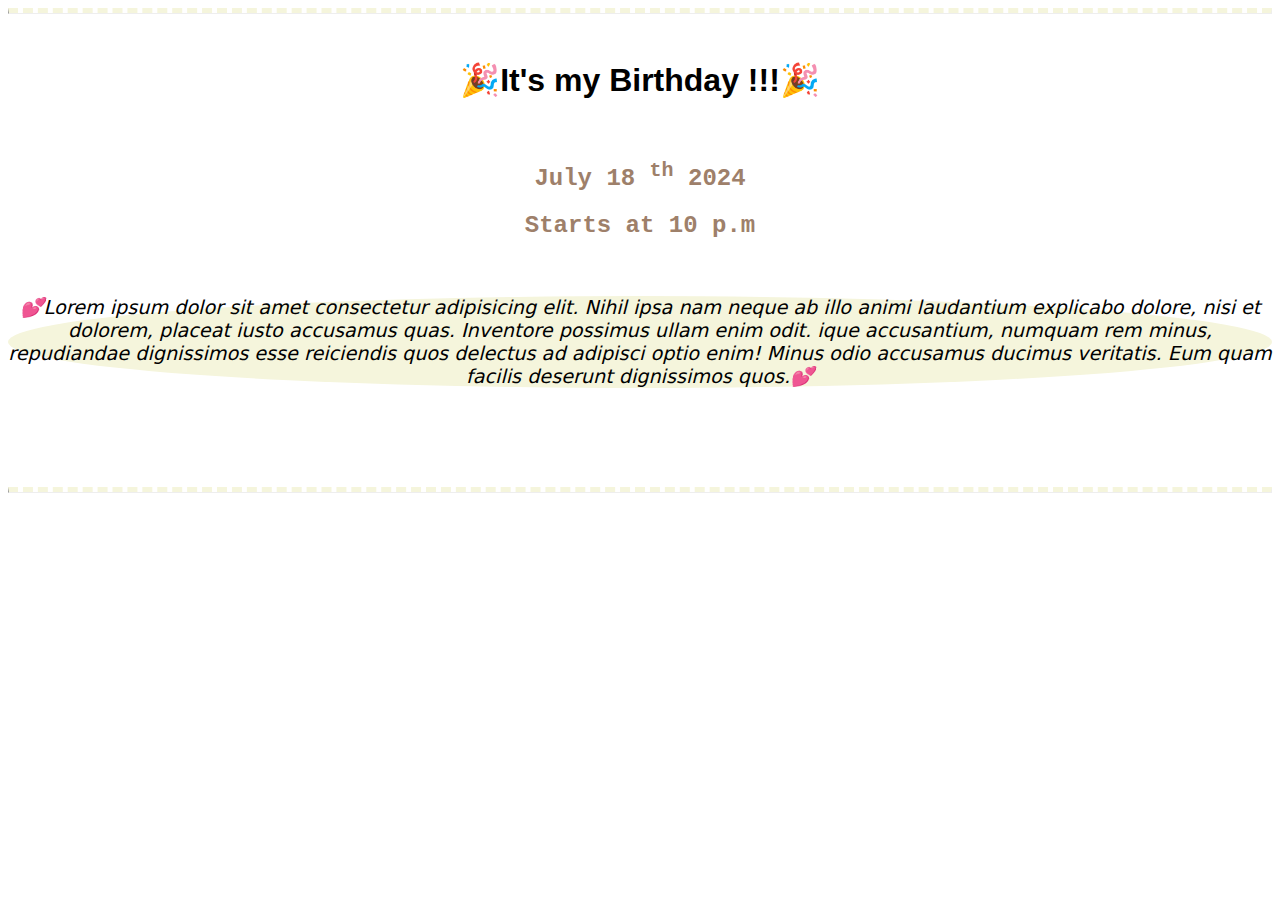
==== index.html @ 5b9b319f "added files" ====
<!DOCTYPE html>
<html lang="en">
<head>

    <meta charset="UTF-8">
    <meta name="viewport" content="width=device-width, initial-scale=1.0">
    <title>INVITATION</title>
    <Link href="stylesheet.css" rel="stylesheet"/>

</head>
<body>

    <hr>

    <br>

    <h1> 🎉It's my Birthday !!!🎉 </h1>

    <br>

    <h2> July 18 <sup>th</sup> 2024</h2> 

    <h2>Starts at 10 p.m </h2>

  

    <br>

    <p>💕Lorem ipsum dolor sit amet consectetur adipisicing elit. Nihil ipsa nam neque ab illo animi laudantium explicabo dolore, nisi et dolorem, placeat iusto accusamus quas. Inventore possimus ullam enim odit. ique accusantium, numquam rem minus, repudiandae dignissimos esse reiciendis quos delectus ad adipisci optio enim! Minus odio accusamus ducimus veritatis. Eum quam facilis deserunt dignissimos quos.💕</p>


    <br><br><br><br>
    
    <hr>
    
</body>
</html>
---- stylesheet.css ----
h1 {
    font-family:'Lucida Sans', 'Lucida Sans Regular', 'Lucida Grande', 'Lucida Sans Unicode', Geneva, Verdana, sans-serif ;
    text-align: center;
    
}

h2{
     color: rgb(158, 128, 106);
     text-align: center;
     font-family: 'Courier New', Courier, monospace;
}
 hr{
    border-top: 5px dashed beige;
 }
p{
    text-align: center;
    font-size: larger;
    font-style: italic;
    font-family: system-ui, -apple-system, BlinkMacSystemFont, 'Segoe UI', Roboto, Oxygen, Ubuntu, Cantarell, 'Open Sans', 'Helvetica Neue', sans-serif;
    background-color: beige ;
    border-radius: 90%;


}
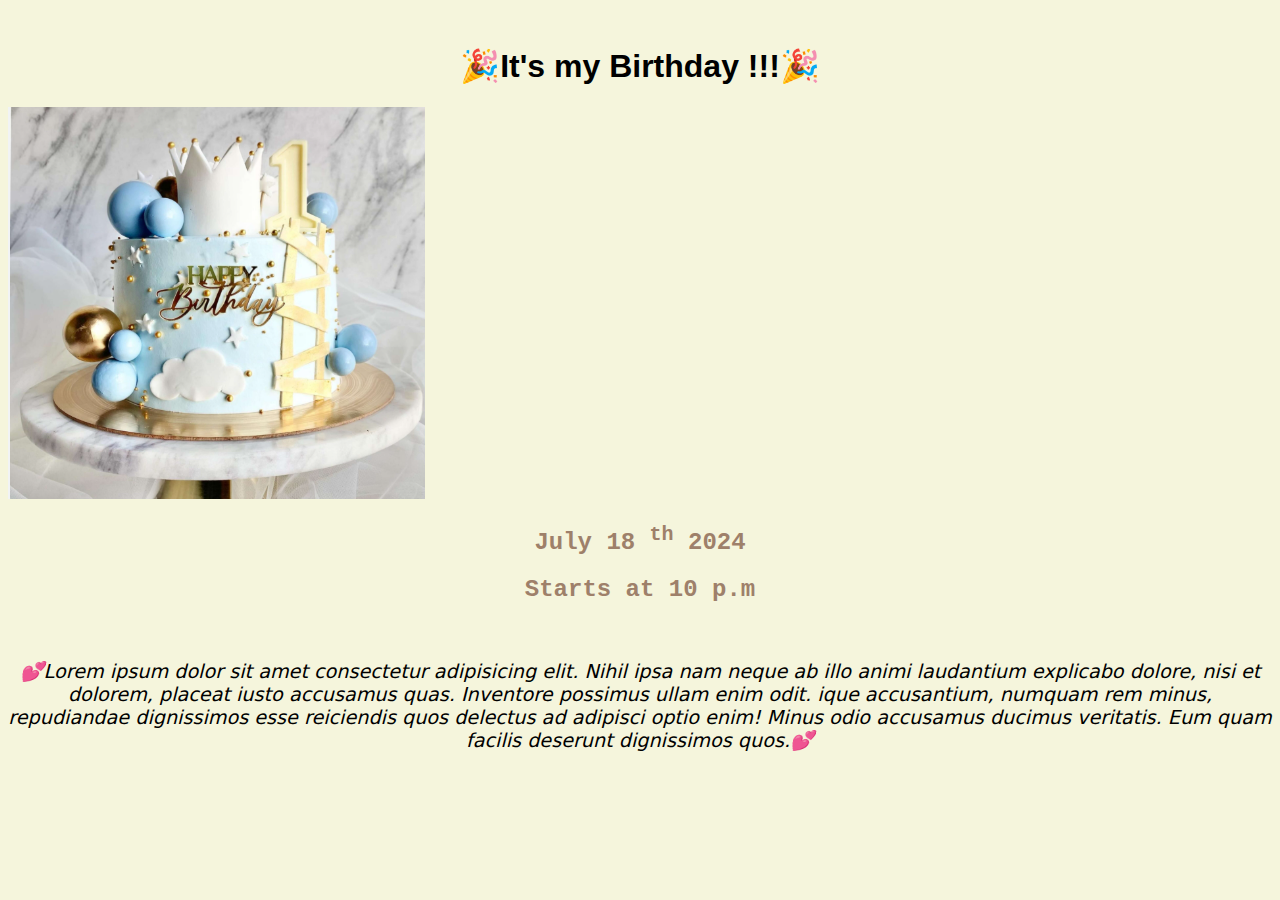
==== commit 2715cebe: "added files" ====
--- a/index.html
+++ b/index.html
@@ -7,18 +7,23 @@
     <title>INVITATION</title>
     <Link href="stylesheet.css" rel="stylesheet"/>
 
+
 </head>
 <body>
 
-    <hr>
+   
 
     <br>
 
     <h1> 🎉It's my Birthday !!!🎉 </h1>
 
+    <img src="image.png" alt = "birthday cake">
+
     <br>
 
     <h2> July 18 <sup>th</sup> 2024</h2> 
+
+    
 
     <h2>Starts at 10 p.m </h2>
 
@@ -31,7 +36,7 @@
 
     <br><br><br><br>
     
-    <hr>
+
     
 </body>
 </html>--- a/stylesheet.css
+++ b/stylesheet.css
@@ -1,3 +1,8 @@
+body{
+  background-color: beige;
+
+
+}
 h1 {
     font-family:'Lucida Sans', 'Lucida Sans Regular', 'Lucida Grande', 'Lucida Sans Unicode', Geneva, Verdana, sans-serif ;
     text-align: center;
@@ -9,16 +14,10 @@
      text-align: center;
      font-family: 'Courier New', Courier, monospace;
 }
- hr{
-    border-top: 5px dashed beige;
- }
+
 p{
     text-align: center;
     font-size: larger;
     font-style: italic;
     font-family: system-ui, -apple-system, BlinkMacSystemFont, 'Segoe UI', Roboto, Oxygen, Ubuntu, Cantarell, 'Open Sans', 'Helvetica Neue', sans-serif;
-    background-color: beige ;
-    border-radius: 90%;
-
-
 }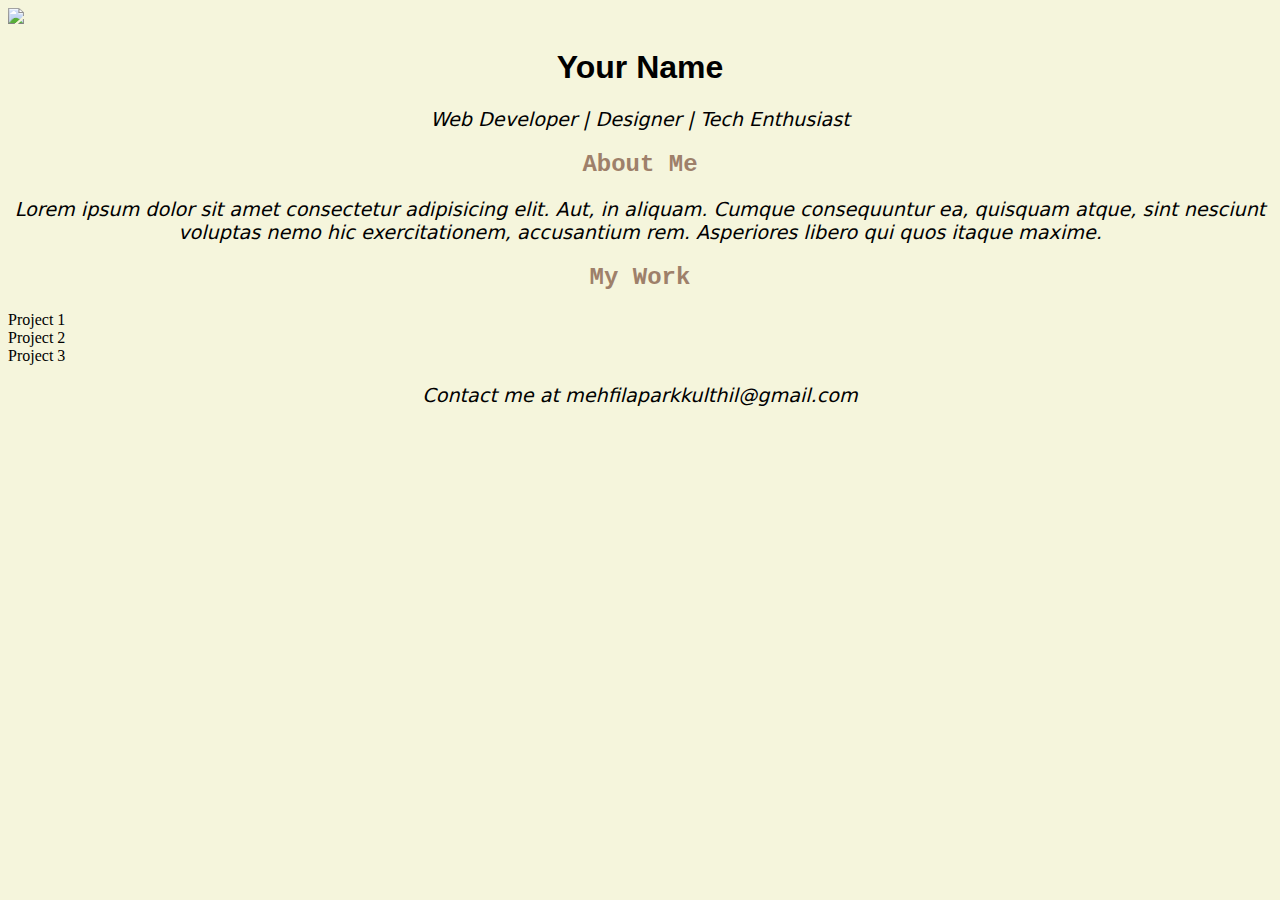
==== commit a5b59bdd: "Update index.html" ====
--- a/index.html
+++ b/index.html
@@ -1,42 +1,48 @@
 <!DOCTYPE html>
 <html lang="en">
 <head>
-
     <meta charset="UTF-8">
     <meta name="viewport" content="width=device-width, initial-scale=1.0">
-    <title>INVITATION</title>
-    <Link href="stylesheet.css" rel="stylesheet"/>
-
-
+    <title>Your Name - Portfolio</title>
+    <link rel="stylesheet" type="text/css" href="stylesheet.css">
+  
 </head>
 <body>
+    <header>
 
-   
+        <img src="girl.png">
 
-    <br>
+        <h1>
+            Your Name
+        </h1>
 
-    <h1> 🎉It's my Birthday !!!🎉 </h1>
+        <p>Web Developer | Designer | Tech Enthusiast</p>
 
-    <img src="image.png" alt = "birthday cake">
+    </header>
 
-    <br>
+    <section id="bio">
 
-    <h2> July 18 <sup>th</sup> 2024</h2> 
+        <h2>About Me</h2>
+        <p>Lorem ipsum dolor sit amet consectetur adipisicing elit. Aut, in aliquam. Cumque consequuntur ea, quisquam atque, sint nesciunt voluptas nemo hic exercitationem, accusantium rem. Asperiores libero qui quos itaque maxime.</p>
 
-    
+    </section>
 
-    <h2>Starts at 10 p.m </h2>
+    <section id="work">
 
-  
+        <h2>My Work</h2>
 
-    <br>
+        <div class="project" id="project1">Project 1</div>
 
-    <p>💕Lorem ipsum dolor sit amet consectetur adipisicing elit. Nihil ipsa nam neque ab illo animi laudantium explicabo dolore, nisi et dolorem, placeat iusto accusamus quas. Inventore possimus ullam enim odit. ique accusantium, numquam rem minus, repudiandae dignissimos esse reiciendis quos delectus ad adipisci optio enim! Minus odio accusamus ducimus veritatis. Eum quam facilis deserunt dignissimos quos.💕</p>
+        <div class="project" id="project2">Project 2</div>
 
+        <div class="project" id="project3">Project 3</div>
 
-    <br><br><br><br>
-    
+    </section>
 
-    
+    <footer>
+
+        <p>Contact me at mehfilaparkkulthil@gmail.com</p>
+
+    </footer>
 </body>
-</html>+</html>
